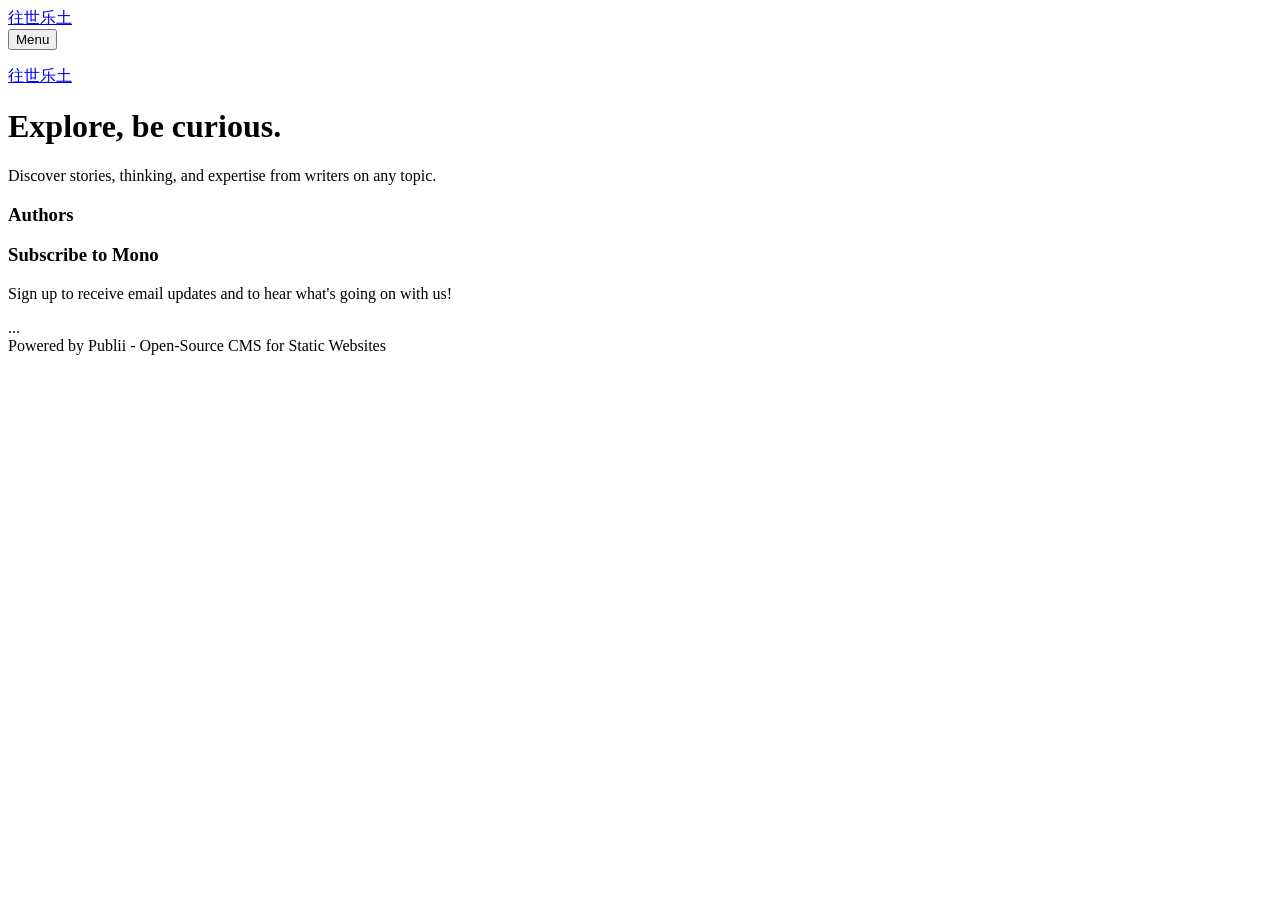
==== index.html @ 55a3fd45 "Publii: update content" ====
<!DOCTYPE html><html lang="zh-cn"><head><meta charset="utf-8"><meta http-equiv="X-UA-Compatible" content="IE=edge"><meta name="viewport" content="width=device-width,initial-scale=1"><title>往世乐土</title><meta name="generator" content="Publii Open-Source CMS for Static Site"><link rel="canonical" href="https://xrz.github.io/"><link rel="alternate" type="application/atom+xml" href="https://xrz.github.io/feed.xml"><link rel="alternate" type="application/json" href="https://xrz.github.io/feed.json"><meta property="og:title" content="往世乐土"><meta property="og:site_name" content="往世乐土"><meta property="og:description" content=""><meta property="og:url" content="https://xrz.github.io/"><meta property="og:type" content="website"><link rel="preload" href="https://xrz.github.io/assets/dynamic/fonts/publicsans/publicsans.woff2" as="font" type="font/woff2" crossorigin><link rel="stylesheet" href="https://xrz.github.io/assets/css/style.css?v=73d2a3c01dc41f5eb0931931b36c277b"><script type="application/ld+json">{"@context":"http://schema.org","@type":"Organization","name":"往世乐土","url":"https://xrz.github.io/"}</script><noscript><style>img[loading] {
                    opacity: 1;
                }</style></noscript></head><body class="home-template"><div class="container"><div class="left-bar"><div class="left-bar__inner"><header class="header"><a class="logo" href="https://xrz.github.io/">往世乐土</a><nav class="navbar"><button class="navbar__toggle" aria-label="Menu" aria-haspopup="true" aria-expanded="false"><span class="navbar__toggle__box"><span class="navbar__toggle__inner">Menu</span></span></button><ul class="navbar__menu"></ul></nav><a class="logo logo--atbottom" href="https://xrz.github.io/">往世乐土</a></header></div></div><main class="main"><div class="hero"><div class="main__inner"><h1>Explore, be curious.</h1><p>Discover stories, thinking, and expertise from writers on any topic.</p></div></div><div class="main__inner"></div></main><div class="right-bar"><div class="right-bar__inner"><div class="sidebar"><section class="box authors"><h3 class="box__title">Authors</h3><ul class="authors__cotainer"></ul></section><section class="box newsletter"><h3 class="box__title">Subscribe to Mono</h3><p class="newsletter__desc">Sign up to receive email updates and to hear what's going on with us!</p><form>...</form></section><div class="box copyright">Powered by Publii - Open-Source CMS for Static Websites</div></div></div></div></div><script defer="defer" src="https://xrz.github.io/assets/js/scripts.min.js?v=b2d91bcadbf5db401b76eb5bb3092eb7"></script><script>var images = document.querySelectorAll('img[loading]');
        for (var i = 0; i < images.length; i++) {
            if (images[i].complete) {
                images[i].classList.add('is-loaded');
            } else {
                images[i].addEventListener('load', function () {
                    this.classList.add('is-loaded');
                }, false);
            }
        }</script></body></html>
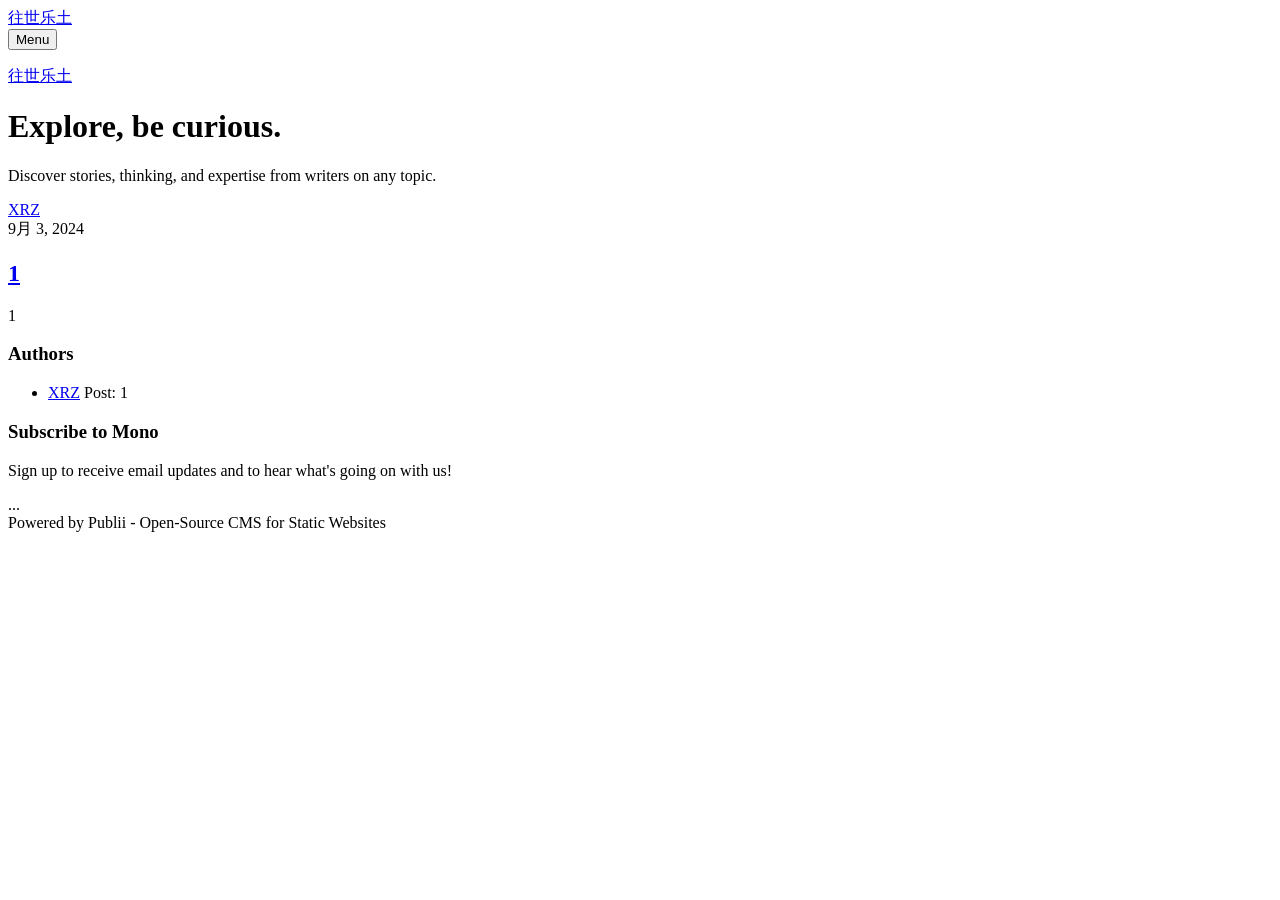
==== commit 789af9fa: "Publii: update content" ====
--- a/index.html
+++ b/index.html
@@ -1,6 +1,6 @@
 <!DOCTYPE html><html lang="zh-cn"><head><meta charset="utf-8"><meta http-equiv="X-UA-Compatible" content="IE=edge"><meta name="viewport" content="width=device-width,initial-scale=1"><title>往世乐土</title><meta name="generator" content="Publii Open-Source CMS for Static Site"><link rel="canonical" href="https://xrz.github.io/"><link rel="alternate" type="application/atom+xml" href="https://xrz.github.io/feed.xml"><link rel="alternate" type="application/json" href="https://xrz.github.io/feed.json"><meta property="og:title" content="往世乐土"><meta property="og:site_name" content="往世乐土"><meta property="og:description" content=""><meta property="og:url" content="https://xrz.github.io/"><meta property="og:type" content="website"><link rel="preload" href="https://xrz.github.io/assets/dynamic/fonts/publicsans/publicsans.woff2" as="font" type="font/woff2" crossorigin><link rel="stylesheet" href="https://xrz.github.io/assets/css/style.css?v=73d2a3c01dc41f5eb0931931b36c277b"><script type="application/ld+json">{"@context":"http://schema.org","@type":"Organization","name":"往世乐土","url":"https://xrz.github.io/"}</script><noscript><style>img[loading] {
                     opacity: 1;
-                }</style></noscript></head><body class="home-template"><div class="container"><div class="left-bar"><div class="left-bar__inner"><header class="header"><a class="logo" href="https://xrz.github.io/">往世乐土</a><nav class="navbar"><button class="navbar__toggle" aria-label="Menu" aria-haspopup="true" aria-expanded="false"><span class="navbar__toggle__box"><span class="navbar__toggle__inner">Menu</span></span></button><ul class="navbar__menu"></ul></nav><a class="logo logo--atbottom" href="https://xrz.github.io/">往世乐土</a></header></div></div><main class="main"><div class="hero"><div class="main__inner"><h1>Explore, be curious.</h1><p>Discover stories, thinking, and expertise from writers on any topic.</p></div></div><div class="main__inner"></div></main><div class="right-bar"><div class="right-bar__inner"><div class="sidebar"><section class="box authors"><h3 class="box__title">Authors</h3><ul class="authors__cotainer"></ul></section><section class="box newsletter"><h3 class="box__title">Subscribe to Mono</h3><p class="newsletter__desc">Sign up to receive email updates and to hear what's going on with us!</p><form>...</form></section><div class="box copyright">Powered by Publii - Open-Source CMS for Static Websites</div></div></div></div></div><script defer="defer" src="https://xrz.github.io/assets/js/scripts.min.js?v=b2d91bcadbf5db401b76eb5bb3092eb7"></script><script>var images = document.querySelectorAll('img[loading]');
+                }</style></noscript></head><body class="home-template"><div class="container"><div class="left-bar"><div class="left-bar__inner"><header class="header"><a class="logo" href="https://xrz.github.io/">往世乐土</a><nav class="navbar"><button class="navbar__toggle" aria-label="Menu" aria-haspopup="true" aria-expanded="false"><span class="navbar__toggle__box"><span class="navbar__toggle__inner">Menu</span></span></button><ul class="navbar__menu"></ul></nav><a class="logo logo--atbottom" href="https://xrz.github.io/">往世乐土</a></header></div></div><main class="main"><div class="hero"><div class="main__inner"><h1>Explore, be curious.</h1><p>Discover stories, thinking, and expertise from writers on any topic.</p></div></div><div class="main__inner"><article class="c-card"><div class="c-card__meta"><div class="c-card__author"><a href="https://xrz.github.io/authors/xrz/">XRZ</a></div><time datetime="2024-09-03T23:30">9月 3, 2024</time></div><header class="c-card__header"><h2 class="c-card__title"><a href="https://xrz.github.io/1.html">1</a></h2><p>1</p></header></article></div></main><div class="right-bar"><div class="right-bar__inner"><div class="sidebar"><section class="box authors"><h3 class="box__title">Authors</h3><ul class="authors__cotainer"><li class="authors__item"><div><a href="https://xrz.github.io/authors/xrz/" class="authors__title">XRZ</a> <span class="authors__meta">Post: 1</span></div></li></ul></section><section class="box newsletter"><h3 class="box__title">Subscribe to Mono</h3><p class="newsletter__desc">Sign up to receive email updates and to hear what's going on with us!</p><form>...</form></section><div class="box copyright">Powered by Publii - Open-Source CMS for Static Websites</div></div></div></div></div><script defer="defer" src="https://xrz.github.io/assets/js/scripts.min.js?v=b2d91bcadbf5db401b76eb5bb3092eb7"></script><script>var images = document.querySelectorAll('img[loading]');
         for (var i = 0; i < images.length; i++) {
             if (images[i].complete) {
                 images[i].classList.add('is-loaded');
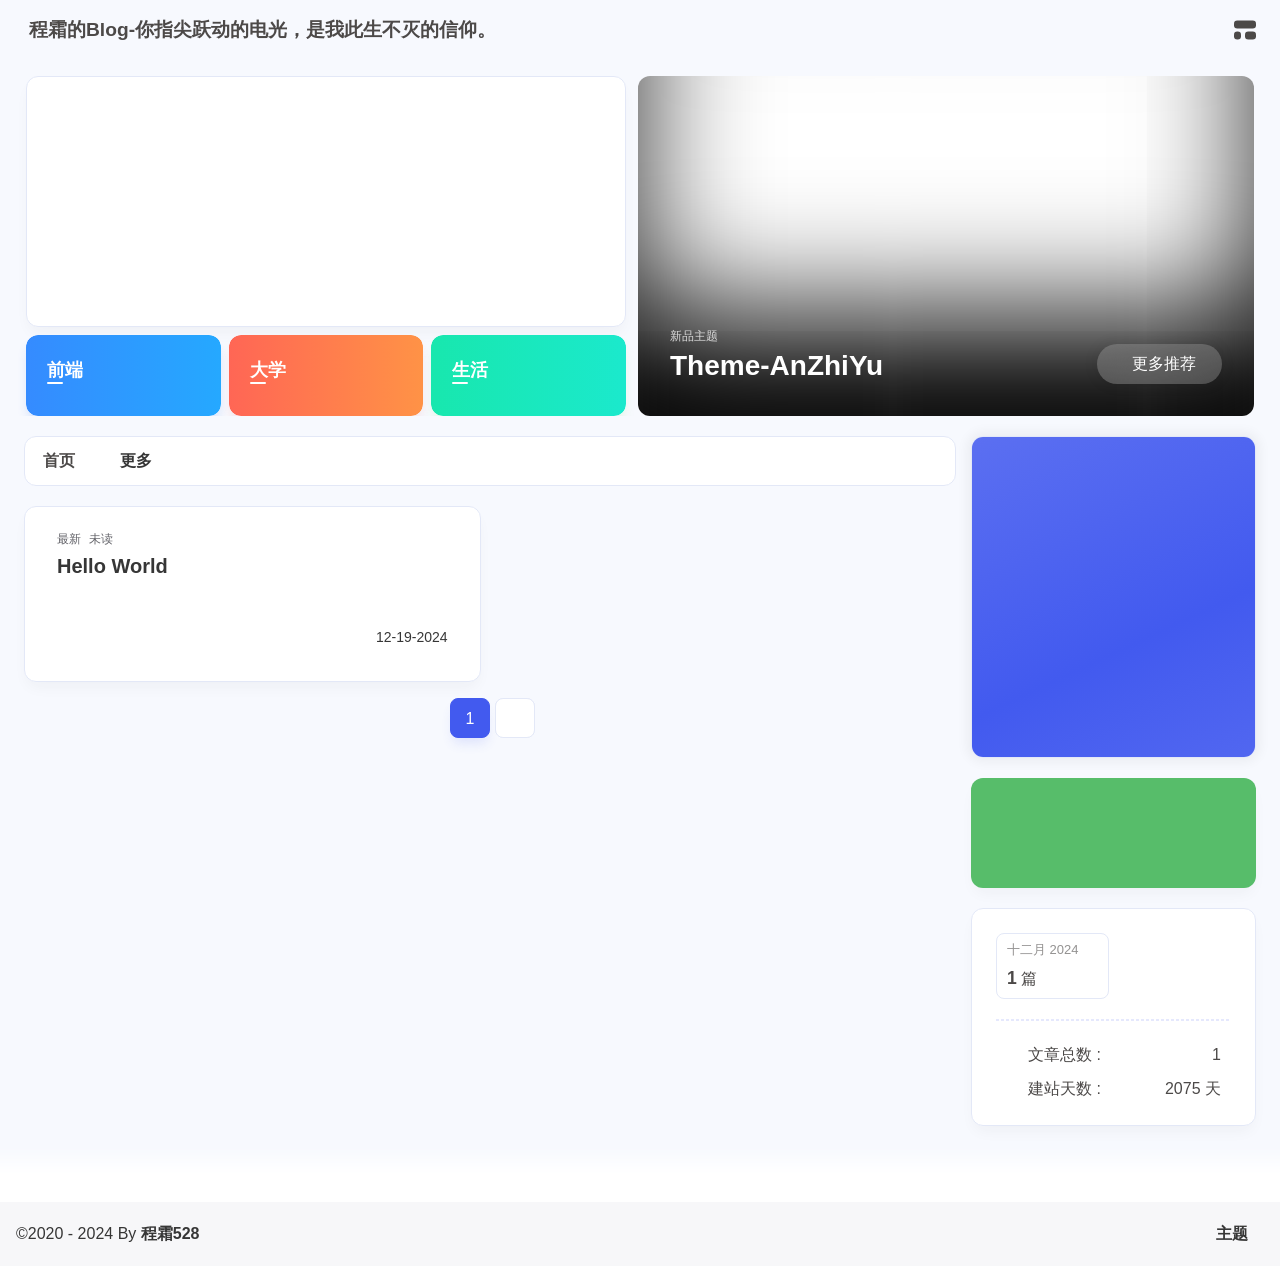
==== commit 85477a1d: "Site updated: 2024-12-19 19:29:11" ====
--- a/index.html
+++ b/index.html
@@ -1,12 +1,360 @@
-<!DOCTYPE html><html lang="zh-cn"><head><meta charset="utf-8"><meta http-equiv="X-UA-Compatible" content="IE=edge"><meta name="viewport" content="width=device-width,initial-scale=1"><title>往世乐土</title><meta name="generator" content="Publii Open-Source CMS for Static Site"><link rel="canonical" href="https://xrz.github.io/"><link rel="alternate" type="application/atom+xml" href="https://xrz.github.io/feed.xml"><link rel="alternate" type="application/json" href="https://xrz.github.io/feed.json"><meta property="og:title" content="往世乐土"><meta property="og:site_name" content="往世乐土"><meta property="og:description" content=""><meta property="og:url" content="https://xrz.github.io/"><meta property="og:type" content="website"><link rel="preload" href="https://xrz.github.io/assets/dynamic/fonts/publicsans/publicsans.woff2" as="font" type="font/woff2" crossorigin><link rel="stylesheet" href="https://xrz.github.io/assets/css/style.css?v=73d2a3c01dc41f5eb0931931b36c277b"><script type="application/ld+json">{"@context":"http://schema.org","@type":"Organization","name":"往世乐土","url":"https://xrz.github.io/"}</script><noscript><style>img[loading] {
-                    opacity: 1;
-                }</style></noscript></head><body class="home-template"><div class="container"><div class="left-bar"><div class="left-bar__inner"><header class="header"><a class="logo" href="https://xrz.github.io/">往世乐土</a><nav class="navbar"><button class="navbar__toggle" aria-label="Menu" aria-haspopup="true" aria-expanded="false"><span class="navbar__toggle__box"><span class="navbar__toggle__inner">Menu</span></span></button><ul class="navbar__menu"></ul></nav><a class="logo logo--atbottom" href="https://xrz.github.io/">往世乐土</a></header></div></div><main class="main"><div class="hero"><div class="main__inner"><h1>Explore, be curious.</h1><p>Discover stories, thinking, and expertise from writers on any topic.</p></div></div><div class="main__inner"><article class="c-card"><div class="c-card__meta"><div class="c-card__author"><a href="https://xrz.github.io/authors/xrz/">XRZ</a></div><time datetime="2024-09-03T23:30">9月 3, 2024</time></div><header class="c-card__header"><h2 class="c-card__title"><a href="https://xrz.github.io/1.html">1</a></h2><p>1</p></header></article></div></main><div class="right-bar"><div class="right-bar__inner"><div class="sidebar"><section class="box authors"><h3 class="box__title">Authors</h3><ul class="authors__cotainer"><li class="authors__item"><div><a href="https://xrz.github.io/authors/xrz/" class="authors__title">XRZ</a> <span class="authors__meta">Post: 1</span></div></li></ul></section><section class="box newsletter"><h3 class="box__title">Subscribe to Mono</h3><p class="newsletter__desc">Sign up to receive email updates and to hear what's going on with us!</p><form>...</form></section><div class="box copyright">Powered by Publii - Open-Source CMS for Static Websites</div></div></div></div></div><script defer="defer" src="https://xrz.github.io/assets/js/scripts.min.js?v=b2d91bcadbf5db401b76eb5bb3092eb7"></script><script>var images = document.querySelectorAll('img[loading]');
-        for (var i = 0; i < images.length; i++) {
-            if (images[i].complete) {
-                images[i].classList.add('is-loaded');
-            } else {
-                images[i].addEventListener('load', function () {
-                    this.classList.add('is-loaded');
-                }, false);
+<!DOCTYPE html><html lang="zh-CN" data-theme="light"><head><meta charset="UTF-8"><meta http-equiv="X-UA-Compatible" content="IE=edge"><meta name="viewport" content="width=device-width, initial-scale=1.0, user-scalable=no"><title>程霜的Blog-你指尖跃动的电光，是我此生不灭的信仰。 - 程霜的Blog</title><meta name="keywords" content="程霜的Blog"><meta name="author" content="程霜528"><meta name="copyright" content="程霜528"><meta name="format-detection" content="telephone=no"><meta name="theme-color" content="#f7f9fe"><meta name="mobile-web-app-capable" content="yes"><meta name="apple-touch-fullscreen" content="yes"><meta name="apple-mobile-web-app-title" content="程霜的Blog-你指尖跃动的电光，是我此生不灭的信仰。"><meta name="application-name" content="程霜的Blog-你指尖跃动的电光，是我此生不灭的信仰。"><meta name="apple-mobile-web-app-capable" content="yes"><meta name="apple-mobile-web-app-status-bar-style" content="#f7f9fe"><meta property="og:type" content="website"><meta property="og:title" content="程霜的Blog-你指尖跃动的电光，是我此生不灭的信仰。"><meta property="og:url" content="https://xrz.github.io/index.html"><meta property="og:site_name" content="程霜的Blog-你指尖跃动的电光，是我此生不灭的信仰。"><meta property="og:description" content="程霜的Blog"><meta property="og:locale" content="zh-CN"><meta property="og:image" content="https://bu.dusays.com/2023/04/27/64496e511b09c.jpg"><meta property="article:author" content="程霜528"><meta property="article:tag" content="程霜的Blog"><meta name="twitter:card" content="summary"><meta name="twitter:image" content="https://bu.dusays.com/2023/04/27/64496e511b09c.jpg"><meta name="description" content="程霜的Blog"><link rel="shortcut icon" href="/favicon.ico"><link rel="canonical" href="https://xrz.github.io/"><link rel="preconnect" href="//cdn.cbd.int"/><meta name="google-site-verification" content="xxx"/><meta name="baidu-site-verification" content="code-xxx"/><meta name="msvalidate.01" content="xxx"/><link rel="stylesheet" href="/css/index.css"><link rel="stylesheet" href="https://cdn.cbd.int/node-snackbar@0.1.16/dist/snackbar.min.css" media="print" onload="this.media='all'"><link rel="stylesheet" href="https://cdn.cbd.int/@fancyapps/ui@5.0.28/dist/fancybox/fancybox.css" media="print" onload="this.media='all'"><script>const GLOBAL_CONFIG = {
+  linkPageTop: undefined,
+  peoplecanvas: {"enable":true,"img":"https://upload-bbs.miyoushe.com/upload/2024/07/27/125766904/ba62475f396df9de3316a08ed9e65d86_5680958632268053399..png"},
+  postHeadAiDescription: {"enable":true,"gptName":"AnZhiYu","mode":"local","switchBtn":false,"btnLink":"https://afdian.net/item/886a79d4db6711eda42a52540025c377","randomNum":3,"basicWordCount":1000,"key":"xxxx","Referer":"https://xx.xx/"},
+  diytitle: {"enable":true,"leaveTitle":"w(ﾟДﾟ)w 不要走！再看看嘛！","backTitle":"♪(^∇^*)欢迎肥来！"},
+  LA51: undefined,
+  greetingBox: undefined,
+  twikooEnvId: '',
+  commentBarrageConfig:undefined,
+  music_page_default: "nav_music",
+  root: '/',
+  preloader: {"source":3},
+  friends_vue_info: undefined,
+  navMusic: true,
+  mainTone: undefined,
+  authorStatus: undefined,
+  algolia: undefined,
+  localSearch: undefined,
+  translate: {"defaultEncoding":2,"translateDelay":0,"msgToTraditionalChinese":"繁","msgToSimplifiedChinese":"简","rightMenuMsgToTraditionalChinese":"转为繁体","rightMenuMsgToSimplifiedChinese":"转为简体"},
+  noticeOutdate: undefined,
+  highlight: {"plugin":"highlight.js","highlightCopy":true,"highlightLang":true,"highlightHeightLimit":330},
+  copy: {
+    success: '复制成功',
+    error: '复制错误',
+    noSupport: '浏览器不支持'
+  },
+  relativeDate: {
+    homepage: false,
+    simplehomepage: true,
+    post: false
+  },
+  runtime: '天',
+  date_suffix: {
+    just: '刚刚',
+    min: '分钟前',
+    hour: '小时前',
+    day: '天前',
+    month: '个月前'
+  },
+  copyright: {"copy":true,"copyrightEbable":false,"limitCount":50,"languages":{"author":"作者: 程霜528","link":"链接: ","source":"来源: 程霜的Blog-你指尖跃动的电光，是我此生不灭的信仰。","info":"著作权归作者所有。商业转载请联系作者获得授权，非商业转载请注明出处。","copySuccess":"复制成功，复制和转载请标注本文地址"}},
+  lightbox: 'fancybox',
+  Snackbar: {"chs_to_cht":"你已切换为繁体","cht_to_chs":"你已切换为简体","day_to_night":"你已切换为深色模式","night_to_day":"你已切换为浅色模式","bgLight":"#425AEF","bgDark":"#1f1f1f","position":"top-center"},
+  source: {
+    justifiedGallery: {
+      js: 'https://cdn.cbd.int/flickr-justified-gallery@2.1.2/dist/fjGallery.min.js',
+      css: 'https://cdn.cbd.int/flickr-justified-gallery@2.1.2/dist/fjGallery.css'
+    }
+  },
+  isPhotoFigcaption: false,
+  islazyload: true,
+  isAnchor: false,
+  shortcutKey: undefined,
+  autoDarkmode: true
+}</script><script id="config-diff">var GLOBAL_CONFIG_SITE = {
+  configTitle: '程霜的Blog-你指尖跃动的电光，是我此生不灭的信仰。',
+  title: '程霜的Blog-你指尖跃动的电光，是我此生不灭的信仰。',
+  postAI: '',
+  pageFillDescription: '程霜的',
+  isPost: false,
+  isHome: true,
+  isHighlightShrink: false,
+  isToc: false,
+  postUpdate: '2024-12-19 19:27:24',
+  postMainColor: '',
+}</script><noscript><style type="text/css">
+  #nav {
+    opacity: 1
+  }
+  .justified-gallery img {
+    opacity: 1
+  }
+
+  #recent-posts time,
+  #post-meta time {
+    display: inline !important
+  }
+</style></noscript><script>(win=>{
+      win.saveToLocal = {
+        set: (key, value, ttl) => {
+          if (ttl === 0) return
+          const now = Date.now()
+          const expiry = now + ttl * 86400000
+          const item = {
+            value,
+            expiry
+          }
+          localStorage.setItem(key, JSON.stringify(item))
+        },
+      
+        get: key => {
+          const itemStr = localStorage.getItem(key)
+      
+          if (!itemStr) {
+            return undefined
+          }
+          const item = JSON.parse(itemStr)
+          const now = Date.now()
+      
+          if (now > item.expiry) {
+            localStorage.removeItem(key)
+            return undefined
+          }
+          return item.value
+        }
+      }
+    
+      win.getScript = (url, attr = {}) => new Promise((resolve, reject) => {
+        const script = document.createElement('script')
+        script.src = url
+        script.async = true
+        script.onerror = reject
+        script.onload = script.onreadystatechange = function() {
+          const loadState = this.readyState
+          if (loadState && loadState !== 'loaded' && loadState !== 'complete') return
+          script.onload = script.onreadystatechange = null
+          resolve()
+        }
+
+        Object.keys(attr).forEach(key => {
+          script.setAttribute(key, attr[key])
+        })
+
+        document.head.appendChild(script)
+      })
+    
+      win.getCSS = (url, id = false) => new Promise((resolve, reject) => {
+        const link = document.createElement('link')
+        link.rel = 'stylesheet'
+        link.href = url
+        if (id) link.id = id
+        link.onerror = reject
+        link.onload = link.onreadystatechange = function() {
+          const loadState = this.readyState
+          if (loadState && loadState !== 'loaded' && loadState !== 'complete') return
+          link.onload = link.onreadystatechange = null
+          resolve()
+        }
+        document.head.appendChild(link)
+      })
+    
+      win.activateDarkMode = () => {
+        document.documentElement.setAttribute('data-theme', 'dark')
+        if (document.querySelector('meta[name="theme-color"]') !== null) {
+          document.querySelector('meta[name="theme-color"]').setAttribute('content', '#18171d')
+        }
+      }
+      win.activateLightMode = () => {
+        document.documentElement.setAttribute('data-theme', 'light')
+        if (document.querySelector('meta[name="theme-color"]') !== null) {
+          document.querySelector('meta[name="theme-color"]').setAttribute('content', '#f7f9fe')
+        }
+      }
+      const t = saveToLocal.get('theme')
+    
+          const isDarkMode = window.matchMedia('(prefers-color-scheme: dark)').matches
+          const isLightMode = window.matchMedia('(prefers-color-scheme: light)').matches
+          const isNotSpecified = window.matchMedia('(prefers-color-scheme: no-preference)').matches
+          const hasNoSupport = !isDarkMode && !isLightMode && !isNotSpecified
+
+          if (t === undefined) {
+            if (isLightMode) activateLightMode()
+            else if (isDarkMode) activateDarkMode()
+            else if (isNotSpecified || hasNoSupport) {
+              const now = new Date()
+              const hour = now.getHours()
+              const isNight = hour <= 6 || hour >= 18
+              isNight ? activateDarkMode() : activateLightMode()
             }
-        }</script></body></html>+            window.matchMedia('(prefers-color-scheme: dark)').addListener(e => {
+              if (saveToLocal.get('theme') === undefined) {
+                e.matches ? activateDarkMode() : activateLightMode()
+              }
+            })
+          } else if (t === 'light') activateLightMode()
+          else activateDarkMode()
+        
+      const asideStatus = saveToLocal.get('aside-status')
+      if (asideStatus !== undefined) {
+        if (asideStatus === 'hide') {
+          document.documentElement.classList.add('hide-aside')
+        } else {
+          document.documentElement.classList.remove('hide-aside')
+        }
+      }
+    
+      const detectApple = () => {
+        if(/iPad|iPhone|iPod|Macintosh/.test(navigator.userAgent)){
+          document.documentElement.classList.add('apple')
+        }
+      }
+      detectApple()
+    })(window)</script><meta name="generator" content="Hexo 7.3.0"></head><body data-type="anzhiyu"><div id="web_bg"></div><div id="an_music_bg"></div><div id="loading-box" onclick="document.getElementById(&quot;loading-box&quot;).classList.add(&quot;loaded&quot;)"><div class="loading-bg"><img class="loading-img nolazyload" alt="加载头像" src="https://npm.elemecdn.com/anzhiyu-blog-static@1.0.4/img/avatar.jpg"/><div class="loading-image-dot"></div></div></div><script>const preloader = {
+  endLoading: () => {
+    document.getElementById('loading-box').classList.add("loaded");
+  },
+  initLoading: () => {
+    document.getElementById('loading-box').classList.remove("loaded")
+  }
+}
+window.addEventListener('load',()=> { preloader.endLoading() })
+setTimeout(function(){preloader.endLoading();},10000)
+
+if (true) {
+  document.addEventListener('pjax:send', () => { preloader.initLoading() })
+  document.addEventListener('pjax:complete', () => { preloader.endLoading() })
+}</script><link rel="stylesheet" href="https://cdn.cbd.int/anzhiyu-theme-static@1.1.10/progress_bar/progress_bar.css"/><script async="async" src="https://cdn.cbd.int/pace-js@1.2.4/pace.min.js" data-pace-options="{ &quot;restartOnRequestAfter&quot;:false,&quot;eventLag&quot;:false}"></script><div class="page" id="body-wrap"><header class="not-top-img" id="page-header"><nav id="nav"><div id="nav-group"><span id="blog_name"><a id="site-name" href="/" accesskey="h"><div class="title">程霜的Blog-你指尖跃动的电光，是我此生不灭的信仰。</div><i class="anzhiyufont anzhiyu-icon-house-chimney"></i></a></span><div class="mask-name-container"><div id="name-container"><a id="page-name" href="javascript:anzhiyu.scrollToDest(0, 500)">PAGE_NAME</a></div></div><div id="menus"></div><div id="nav-right"><div class="nav-button" id="randomPost_button"><a class="site-page" onclick="toRandomPost()" title="随机前往一个文章" href="javascript:void(0);"><i class="anzhiyufont anzhiyu-icon-dice"></i></a></div><input id="center-console" type="checkbox"/><label class="widget" for="center-console" title="中控台" onclick="anzhiyu.switchConsole();"><i class="left"></i><i class="widget center"></i><i class="widget right"></i></label><div id="console"><div class="console-card-group-reward"><ul class="reward-all console-card"><li class="reward-item"><a href="https://npm.elemecdn.com/anzhiyu-blog@1.1.6/img/post/common/qrcode-weichat.png" target="_blank"><img class="post-qr-code-img" alt="微信" src= "[data-uri]" onerror="this.onerror=null,this.src=&quot;/img/404.jpg&quot;" data-lazy-src="https://npm.elemecdn.com/anzhiyu-blog@1.1.6/img/post/common/qrcode-weichat.png"/></a><div class="post-qr-code-desc">微信</div></li><li class="reward-item"><a href="https://npm.elemecdn.com/anzhiyu-blog@1.1.6/img/post/common/qrcode-alipay.png" target="_blank"><img class="post-qr-code-img" alt="支付宝" src= "[data-uri]" onerror="this.onerror=null,this.src=&quot;/img/404.jpg&quot;" data-lazy-src="https://npm.elemecdn.com/anzhiyu-blog@1.1.6/img/post/common/qrcode-alipay.png"/></a><div class="post-qr-code-desc">支付宝</div></li></ul></div><div class="console-card-group"><div class="console-card-group-left"><div class="console-card" id="card-newest-comments"><div class="card-content"><div class="author-content-item-tips">互动</div><span class="author-content-item-title"> 最新评论</span></div><div class="aside-list"><span>正在加载中...</span></div></div></div><div class="console-card-group-right"><div class="console-card tags"><div class="card-content"><div class="author-content-item-tips">兴趣点</div><span class="author-content-item-title">寻找你感兴趣的领域</span></div></div><div class="console-card history"><div class="item-headline"><i class="anzhiyufont anzhiyu-icon-box-archiv"></i><span>文章</span></div><div class="card-archives"><div class="item-headline"><i class="anzhiyufont anzhiyu-icon-archive"></i><span>归档</span></div><ul class="card-archive-list"><li class="card-archive-list-item"><a class="card-archive-list-link" href="/archives/2024/12/"><span class="card-archive-list-date">十二月 2024</span><div class="card-archive-list-count-group"><span class="card-archive-list-count">1</span><span>篇</span></div></a></li></ul></div><hr/></div></div></div><div class="button-group"><div class="console-btn-item"><a class="darkmode_switchbutton" title="显示模式切换" href="javascript:void(0);"><i class="anzhiyufont anzhiyu-icon-moon"></i></a></div><div class="console-btn-item" id="consoleHideAside" onclick="anzhiyu.hideAsideBtn()" title="边栏显示控制"><a class="asideSwitch"><i class="anzhiyufont anzhiyu-icon-arrows-left-right"></i></a></div><div class="console-btn-item" id="consoleMusic" onclick="anzhiyu.musicToggle()" title="音乐开关"><a class="music-switch"><i class="anzhiyufont anzhiyu-icon-music"></i></a></div></div><div class="console-mask" onclick="anzhiyu.hideConsole()" href="javascript:void(0);"></div></div><div class="nav-button" id="nav-totop"><a class="totopbtn" href="javascript:void(0);"><i class="anzhiyufont anzhiyu-icon-arrow-up"></i><span id="percent" onclick="anzhiyu.scrollToDest(0,500)">0</span></a></div><div id="toggle-menu"><a class="site-page" href="javascript:void(0);" title="切换"><i class="anzhiyufont anzhiyu-icon-bars"></i></a></div></div></div></nav></header><main id="blog-container"><div id="home_top"><div class="swiper_container_card" style="height: auto;width: 100%"><div id="bannerGroup"><div id="random-banner"><canvas id="peoplecanvas"></canvas><a id="random-hover" href="javascript:toRandomPost()"><i class="anzhiyufont anzhiyu-icon-paper-plane"></i><div class="bannerText">随便逛逛<i class="anzhiyufont anzhiyu-icon-arrow-right"></i></div></a></div><div class="categoryGroup"><div class="categoryItem" style="box-shadow:var(--anzhiyu-shadow-blue)"><a class="categoryButton blue" href="/categories/%E5%89%8D%E7%AB%AF%E5%BC%80%E5%8F%91/"><span class="categoryButtonText">前端</span><i class="anzhiyufont anzhiyu-icon-dove"></i></a></div><div class="categoryItem" style="box-shadow:var(--anzhiyu-shadow-red)"><a class="categoryButton red" href="/categories/%E5%A4%A7%E5%AD%A6%E7%94%9F%E6%B6%AF/"><span class="categoryButtonText">大学</span><i class="anzhiyufont anzhiyu-icon-fire"></i></a></div><div class="categoryItem" style="box-shadow:var(--anzhiyu-shadow-green)"><a class="categoryButton green" href="/categories/%E7%94%9F%E6%B4%BB%E6%97%A5%E5%B8%B8/"><span class="categoryButtonText">生活</span><i class="anzhiyufont anzhiyu-icon-book"></i></a></div></div></div><div class="topGroup"><div class="recent-post-item" onclick="pjax.loadUrl(&quot;/posts/undefined.html&quot;)"><div class="post_cover left_radius"><a href="posts/undefined.html" title="Hello World"><span class="recent-post-top-text">荐</span><img class="post_bg" onerror="this.onerror=null;this.src='/img/404.jpg'" alt="cover"></a></div><div class="recent-post-info"><a class="article-title" href="posts/undefined.html" title="Hello World">Hello World</a></div></div><a class="todayCard" id="todayCard" target="_blank" rel="noopener" href="https://docs.anheyu.com/" style="z-index: 1;"><div class="todayCard-info"><div class="todayCard-tips">新品主题</div><div class="todayCard-title">Theme-AnZhiYu</div></div><img class="todayCard-cover" src= "[data-uri]" onerror="this.onerror=null,this.src=&quot;/img/404.jpg&quot;" data-lazy-src="https://bu.dusays.com/2023/05/13/645fa3cf90d70.webp" onerror="this.onerror=null;this.src='/img/404.jpg'" alt="封面"><div class="banner-button-group"><div class="banner-button" onclick="event.stopPropagation();event.preventDefault();anzhiyu.hideTodayCard();"><i class="anzhiyufont anzhiyu-icon-arrow-circle-right"></i><span class="banner-button-text">更多推荐</span></div></div></a></div><link rel="stylesheet"></div></div><div class="layout" id="content-inner"><div class="recent-posts" id="recent-posts"><div id="categoryBar"><div class="category-bar" id="category-bar"><div id="catalog-bar"><div id="catalog-list"><div class="catalog-list-item" id="首页"><a href="/">首页</a></div></div><div class="category-bar-next" id="category-bar-next" onclick="anzhiyu.scrollCategoryBarToRight()"><i class="anzhiyufont anzhiyu-icon-angle-double-right"></i></div><a class="catalog-more" href="/categories/">更多</a></div></div></div><div class="recent-post-item lastestpost-item" onclick="pjax.loadUrl('/posts/undefined.html')"><div class="recent-post-info no-cover"><div class="recent-post-info-top"><div class="recent-post-info-top-tips"><span class="newPost">最新</span><a class="unvisited-post" href="/posts/undefined.html" title="Hello World">未读</a></div><a class="article-title" href="/posts/undefined.html" title="Hello World">Hello World</a></div><div class="article-meta-wrap"><span class="post-meta-date"><i class="anzhiyufont anzhiyu-icon-calendar-days" style="font-size: 15px; display:none"></i><span class="article-meta-label">发表于</span><time datetime="2024-12-19T10:42:37.922Z" title="发表于 2024-12-19 18:42:37" time="2024-12-19 18:42:37">2024-12-19</time><time class="time_hidden" datetime="2024-12-19T10:12:48.661Z" title="更新于 2024-12-19 18:12:48" time="2024-12-19 18:12:48">2024-12-19</time></span></div><div class="content">Welcome to Hexo! This is your very first post. Check documentation for more info. If you get any problems when using Hexo, you can find the answer in troubleshooting or you can ask me on GitHub.
+Quick StartCreate a new post1$ hexo new &quot;My New Post&quot;
+
+More info: Writing
+Run server1$ hexo server
+
+More info: Server
+Generate static files1$ hexo generate
+
+More info: Generating
+Deploy to remote sites1$ hexo deploy
+
+More info: Deployment
+</div></div></div><nav id="pagination"><div class="pagination"><span class="page-number current">1</span><div class="toPageGroup"><input id="toPageText" oninput="value=value.replace(/[^0-9]/g,'')" maxlength="3" onkeyup="this.value=this.value.replace(/[^u4e00-u9fa5w]/g,'')" aria-label="toPage"><a id="toPageButton" onclick="anzhiyu.toPage()"><i class="anzhiyufont anzhiyu-icon-angles-right" style="font-weight: inherit; font-size: 1rem;"></i></a></div></div></nav></div><div class="aside-content" id="aside-content"><div class="card-widget card-info"><div class="card-content"><div class="author-info-avatar"><img class="avatar-img" src= "[data-uri]" onerror="this.onerror=null,this.src=&quot;/img/404.jpg&quot;" data-lazy-src="https://bu.dusays.com/2023/04/27/64496e511b09c.jpg" onerror="this.onerror=null;this.src='/img/friend_404.gif'" alt="avatar"/></div><div class="author-info__description">程霜的Blog</div></div></div><div class="card-widget anzhiyu-right-widget" id="card-wechat" onclick="null"><div id="flip-wrapper"><div id="flip-content"><div class="face" style="background: url(https://bu.dusays.com/2023/01/13/63c02edf44033.png) center center / 100% no-repeat"></div><div class="back face" style="background: url(https://bu.dusays.com/2023/05/13/645fa415e8694.png) center center / 100% no-repeat"></div></div></div></div><div class="sticky_layout"><div class="card-widget"><div class="card-archives"><div class="item-headline"><i class="anzhiyufont anzhiyu-icon-archive"></i><span>归档</span></div><ul class="card-archive-list"><li class="card-archive-list-item"><a class="card-archive-list-link" href="/archives/2024/12/"><span class="card-archive-list-date">十二月 2024</span><div class="card-archive-list-count-group"><span class="card-archive-list-count">1</span><span>篇</span></div></a></li></ul></div><hr/><div class="card-webinfo"><div class="item-headline"><i class="anzhiyufont anzhiyu-icon-chart-line"></i><span>网站资讯</span></div><div class="webinfo"><div class="webinfo-item"><div class="webinfo-item-title"><i class="anzhiyufont anzhiyu-icon-file-lines"></i><div class="item-name">文章总数 :</div></div><div class="item-count">1</div></div><div class="webinfo-item"><div class="webinfo-item-title"><i class="anzhiyufont anzhiyu-icon-stopwatch"></i><div class="item-name">建站天数 :</div></div><div class="item-count" id="runtimeshow" data-publishDate="2021-03-31T16:00:00.000Z"><i class="anzhiyufont anzhiyu-icon-spinner anzhiyu-spin"></i></div></div></div></div></div></div></div></div></main><footer id="footer"><div id="footer-wrap"></div><div id="footer-bar"><div class="footer-bar-links"><div class="footer-bar-left"><div id="footer-bar-tips"><div class="copyright">&copy;2020 - 2024 By <a class="footer-bar-link" href="/" title="程霜528" target="_blank">程霜528</a></div></div><div id="footer-type-tips"></div></div><div class="footer-bar-right"><a class="footer-bar-link" target="_blank" rel="noopener" href="https://github.com/anzhiyu-c/hexo-theme-anzhiyu" title="主题">主题</a></div></div></div></footer></div><div id="sidebar"><div id="menu-mask"></div><div id="sidebar-menus"><div class="sidebar-site-data site-data is-center"><a href="/archives/" title="archive"><div class="headline">文章</div><div class="length-num">1</div></a><a href="/tags/" title="tag"><div class="headline">标签</div><div class="length-num">0</div></a><a href="/categories/" title="category"><div class="headline">分类</div><div class="length-num">0</div></a></div><span class="sidebar-menu-item-title">功能</span><div class="sidebar-menu-item"><a class="darkmode_switchbutton menu-child" href="javascript:void(0);" title="显示模式"><i class="anzhiyufont anzhiyu-icon-circle-half-stroke"></i><span>显示模式</span></a></div><div class="back-menu-list-groups"><div class="back-menu-list-group"><div class="back-menu-list-title">网页</div><div class="back-menu-list"><a class="back-menu-item" target="_blank" rel="noopener" href="https://blog.anheyu.com/" title="博客"><img class="back-menu-item-icon" src= "[data-uri]" onerror="this.onerror=null,this.src=&quot;/img/404.jpg&quot;" data-lazy-src="/img/favicon.ico" alt="博客"/><span class="back-menu-item-text">博客</span></a></div></div><div class="back-menu-list-group"><div class="back-menu-list-title">项目</div><div class="back-menu-list"><a class="back-menu-item" target="_blank" rel="noopener" href="https://image.anheyu.com/" title="安知鱼图床"><img class="back-menu-item-icon" src= "[data-uri]" onerror="this.onerror=null,this.src=&quot;/img/404.jpg&quot;" data-lazy-src="https://image.anheyu.com/favicon.ico" alt="安知鱼图床"/><span class="back-menu-item-text">安知鱼图床</span></a></div></div></div><span class="sidebar-menu-item-title">标签</span></div></div><div id="rightside"><div id="rightside-config-hide"><button id="translateLink" type="button" title="简繁转换">繁</button><button id="darkmode" type="button" title="浅色和深色模式转换"><i class="anzhiyufont anzhiyu-icon-circle-half-stroke"></i></button><button id="hide-aside-btn" type="button" title="单栏和双栏切换"><i class="anzhiyufont anzhiyu-icon-arrows-left-right"></i></button></div><div id="rightside-config-show"><button id="rightside-config" type="button" title="设置"><i class="anzhiyufont anzhiyu-icon-gear"></i></button><button id="go-up" type="button" title="回到顶部"><i class="anzhiyufont anzhiyu-icon-arrow-up"></i></button></div></div><div id="nav-music"><a id="nav-music-hoverTips" onclick="anzhiyu.musicToggle()" accesskey="m">播放音乐</a><div id="console-music-bg"></div><meting-js id="8152976493" server="netease" type="playlist" mutex="true" preload="none" theme="var(--anzhiyu-main)" data-lrctype="0" order="random" volume="0.7"></meting-js></div><div id="rightMenu"><div class="rightMenu-group rightMenu-small"><div class="rightMenu-item" id="menu-backward"><i class="anzhiyufont anzhiyu-icon-arrow-left"></i></div><div class="rightMenu-item" id="menu-forward"><i class="anzhiyufont anzhiyu-icon-arrow-right"></i></div><div class="rightMenu-item" id="menu-refresh"><i class="anzhiyufont anzhiyu-icon-arrow-rotate-right" style="font-size: 1rem;"></i></div><div class="rightMenu-item" id="menu-top"><i class="anzhiyufont anzhiyu-icon-arrow-up"></i></div></div><div class="rightMenu-group rightMenu-line rightMenuPlugin"><div class="rightMenu-item" id="menu-copytext"><i class="anzhiyufont anzhiyu-icon-copy"></i><span>复制选中文本</span></div><div class="rightMenu-item" id="menu-pastetext"><i class="anzhiyufont anzhiyu-icon-paste"></i><span>粘贴文本</span></div><a class="rightMenu-item" id="menu-commenttext"><i class="anzhiyufont anzhiyu-icon-comment-medical"></i><span>引用到评论</span></a><div class="rightMenu-item" id="menu-newwindow"><i class="anzhiyufont anzhiyu-icon-window-restore"></i><span>新窗口打开</span></div><div class="rightMenu-item" id="menu-copylink"><i class="anzhiyufont anzhiyu-icon-link"></i><span>复制链接地址</span></div><div class="rightMenu-item" id="menu-copyimg"><i class="anzhiyufont anzhiyu-icon-images"></i><span>复制此图片</span></div><div class="rightMenu-item" id="menu-downloadimg"><i class="anzhiyufont anzhiyu-icon-download"></i><span>下载此图片</span></div><div class="rightMenu-item" id="menu-newwindowimg"><i class="anzhiyufont anzhiyu-icon-window-restore"></i><span>新窗口打开图片</span></div><div class="rightMenu-item" id="menu-search"><i class="anzhiyufont anzhiyu-icon-magnifying-glass"></i><span>站内搜索</span></div><div class="rightMenu-item" id="menu-searchBaidu"><i class="anzhiyufont anzhiyu-icon-magnifying-glass"></i><span>百度搜索</span></div><div class="rightMenu-item" id="menu-music-toggle"><i class="anzhiyufont anzhiyu-icon-play"></i><span>播放音乐</span></div><div class="rightMenu-item" id="menu-music-back"><i class="anzhiyufont anzhiyu-icon-backward"></i><span>切换到上一首</span></div><div class="rightMenu-item" id="menu-music-forward"><i class="anzhiyufont anzhiyu-icon-forward"></i><span>切换到下一首</span></div><div class="rightMenu-item" id="menu-music-playlist" onclick="window.open(&quot;https://y.qq.com/n/ryqq/playlist/8802438608&quot;, &quot;_blank&quot;);" style="display: none;"><i class="anzhiyufont anzhiyu-icon-radio"></i><span>查看所有歌曲</span></div><div class="rightMenu-item" id="menu-music-copyMusicName"><i class="anzhiyufont anzhiyu-icon-copy"></i><span>复制歌名</span></div></div><div class="rightMenu-group rightMenu-line rightMenuOther"><a class="rightMenu-item menu-link" id="menu-randomPost"><i class="anzhiyufont anzhiyu-icon-shuffle"></i><span>随便逛逛</span></a><a class="rightMenu-item menu-link" href="/categories/"><i class="anzhiyufont anzhiyu-icon-cube"></i><span>博客分类</span></a><a class="rightMenu-item menu-link" href="/tags/"><i class="anzhiyufont anzhiyu-icon-tags"></i><span>文章标签</span></a></div><div class="rightMenu-group rightMenu-line rightMenuOther"><a class="rightMenu-item" id="menu-copy" href="javascript:void(0);"><i class="anzhiyufont anzhiyu-icon-copy"></i><span>复制地址</span></a><a class="rightMenu-item" id="menu-commentBarrage" href="javascript:void(0);"><i class="anzhiyufont anzhiyu-icon-message"></i><span class="menu-commentBarrage-text">关闭热评</span></a><a class="rightMenu-item" id="menu-darkmode" href="javascript:void(0);"><i class="anzhiyufont anzhiyu-icon-circle-half-stroke"></i><span class="menu-darkmode-text">深色模式</span></a><a class="rightMenu-item" id="menu-translate" href="javascript:void(0);"><i class="anzhiyufont anzhiyu-icon-language"></i><span>轉為繁體</span></a></div></div><div id="rightmenu-mask"></div><div><script src="/js/utils.js"></script><script src="/js/main.js"></script><script src="/js/tw_cn.js"></script><script src="https://cdn.cbd.int/@fancyapps/ui@5.0.28/dist/fancybox/fancybox.umd.js"></script><script src="https://cdn.cbd.int/instant.page@5.2.0/instantpage.js" type="module"></script><script src="https://cdn.cbd.int/vanilla-lazyload@17.8.5/dist/lazyload.iife.min.js"></script><script src="https://cdn.cbd.int/node-snackbar@0.1.16/dist/snackbar.min.js"></script><canvas id="universe"></canvas><script async src="https://npm.elemecdn.com/anzhiyu-theme-static@1.0.0/dark/dark.js"></script><script>// 消除控制台打印
+var HoldLog = console.log;
+console.log = function () {};
+let now1 = new Date();
+queueMicrotask(() => {
+  const Log = function () {
+    HoldLog.apply(console, arguments);
+  }; //在恢复前输出日志
+  const grt = new Date("04/01/2021 00:00:00"); //此处修改你的建站时间或者网站上线时间
+  now1.setTime(now1.getTime() + 250);
+  const days = (now1 - grt) / 1000 / 60 / 60 / 24;
+  const dnum = Math.floor(days);
+  const ascll = [
+    `欢迎使用安知鱼!`,
+    `生活明朗, 万物可爱`,
+    `
+        
+       █████╗ ███╗   ██╗███████╗██╗  ██╗██╗██╗   ██╗██╗   ██╗
+      ██╔══██╗████╗  ██║╚══███╔╝██║  ██║██║╚██╗ ██╔╝██║   ██║
+      ███████║██╔██╗ ██║  ███╔╝ ███████║██║ ╚████╔╝ ██║   ██║
+      ██╔══██║██║╚██╗██║ ███╔╝  ██╔══██║██║  ╚██╔╝  ██║   ██║
+      ██║  ██║██║ ╚████║███████╗██║  ██║██║   ██║   ╚██████╔╝
+      ╚═╝  ╚═╝╚═╝  ╚═══╝╚══════╝╚═╝  ╚═╝╚═╝   ╚═╝    ╚═════╝
+        
+        `,
+    "已上线",
+    dnum,
+    "天",
+    "©2020 By 安知鱼 V1.6.14",
+  ];
+  const ascll2 = [`NCC2-036`, `调用前置摄像头拍照成功，识别为【小笨蛋】.`, `Photo captured: `, `🤪`];
+
+  setTimeout(
+    Log.bind(
+      console,
+      `\n%c${ascll[0]} %c ${ascll[1]} %c ${ascll[2]} %c${ascll[3]}%c ${ascll[4]}%c ${ascll[5]}\n\n%c ${ascll[6]}\n`,
+      "color:#425AEF",
+      "",
+      "color:#425AEF",
+      "color:#425AEF",
+      "",
+      "color:#425AEF",
+      ""
+    )
+  );
+  setTimeout(
+    Log.bind(
+      console,
+      `%c ${ascll2[0]} %c ${ascll2[1]} %c \n${ascll2[2]} %c\n${ascll2[3]}\n`,
+      "color:white; background-color:#4fd953",
+      "",
+      "",
+      'background:url("https://npm.elemecdn.com/anzhiyu-blog@1.1.6/img/post/common/tinggge.gif") no-repeat;font-size:450%'
+    )
+  );
+
+  setTimeout(Log.bind(console, "%c WELCOME %c 你好，小笨蛋.", "color:white; background-color:#4f90d9", ""));
+
+  setTimeout(
+    console.warn.bind(
+      console,
+      "%c ⚡ Powered by 安知鱼 %c 你正在访问 程霜528 的博客.",
+      "color:white; background-color:#f0ad4e",
+      ""
+    )
+  );
+
+  setTimeout(Log.bind(console, "%c W23-12 %c 你已打开控制台.", "color:white; background-color:#4f90d9", ""));
+
+  setTimeout(
+    console.warn.bind(console, "%c S013-782 %c 你现在正处于监控中.", "color:white; background-color:#d9534f", "")
+  );
+});</script><script async src="/anzhiyu/random.js"></script><div class="js-pjax"><script>if (typeof gsap === "object") {
+  getScript("/js/anzhiyu/people.js", {defer:true})
+} else {
+  getScript("https://cdn.cbd.int/anzhiyu-theme-static@1.0.0/gsap/gsap.min.js").then(()=>{
+    getScript("/js/anzhiyu/people.js", {defer:true})
+  });
+}</script><input type="hidden" name="page-type" id="page-type" value="anzhiyu"></div><script>var visitorMail = "";
+</script><script async data-pjax src="https://cdn.cbd.int/anzhiyu-theme-static@1.0.0/waterfall/waterfall.js"></script><script src="https://lf3-cdn-tos.bytecdntp.com/cdn/expire-1-M/qrcodejs/1.0.0/qrcode.min.js"></script><link rel="stylesheet" href="https://cdn.cbd.int/anzhiyu-theme-static@1.1.9/icon/ali_iconfont_css.css"><link rel="stylesheet" href="https://cdn.cbd.int/anzhiyu-theme-static@1.0.0/aplayer/APlayer.min.css" media="print" onload="this.media='all'"><script src="https://cdn.cbd.int/anzhiyu-blog-static@1.0.1/js/APlayer.min.js"></script><script src="https://cdn.cbd.int/hexo-anzhiyu-music@1.0.1/assets/js/Meting2.min.js"></script><script src="https://cdn.cbd.int/pjax@0.2.8/pjax.min.js"></script><script>let pjaxSelectors = ["head > title","#config-diff","#body-wrap","#rightside-config-hide","#rightside-config-show",".js-pjax"]
+var pjax = new Pjax({
+  elements: 'a:not([target="_blank"])',
+  selectors: pjaxSelectors,
+  cacheBust: false,
+  analytics: false,
+  scrollRestoration: false
+})
+
+document.addEventListener('pjax:send', function () {
+  // removeEventListener scroll 
+  anzhiyu.removeGlobalFnEvent('pjax')
+  anzhiyu.removeGlobalFnEvent('themeChange')
+
+  document.getElementById('rightside').classList.remove('rightside-show')
+  
+  if (window.aplayers) {
+    for (let i = 0; i < window.aplayers.length; i++) {
+      if (!window.aplayers[i].options.fixed) {
+        window.aplayers[i].destroy()
+      }
+    }
+  }
+
+  typeof typed === 'object' && typed.destroy()
+
+  //reset readmode
+  const $bodyClassList = document.body.classList
+  $bodyClassList.contains('read-mode') && $bodyClassList.remove('read-mode')
+})
+
+document.addEventListener('pjax:complete', function () {
+  window.refreshFn()
+
+  document.querySelectorAll('script[data-pjax]').forEach(item => {
+    const newScript = document.createElement('script')
+    const content = item.text || item.textContent || item.innerHTML || ""
+    Array.from(item.attributes).forEach(attr => newScript.setAttribute(attr.name, attr.value))
+    newScript.appendChild(document.createTextNode(content))
+    item.parentNode.replaceChild(newScript, item)
+  })
+
+  GLOBAL_CONFIG.islazyload && window.lazyLoadInstance.update()
+
+  typeof panguInit === 'function' && panguInit()
+
+  // google analytics
+  typeof gtag === 'function' && gtag('config', '', {'page_path': window.location.pathname});
+
+  // baidu analytics
+  typeof _hmt === 'object' && _hmt.push(['_trackPageview',window.location.pathname]);
+
+  typeof loadMeting === 'function' && document.getElementsByClassName('aplayer').length && loadMeting()
+
+  // prismjs
+  typeof Prism === 'object' && Prism.highlightAll()
+})
+
+document.addEventListener('pjax:error', e => {
+  if (e.request.status === 404) {
+    pjax.loadUrl('/404.html')
+  }
+})</script><script charset="UTF-8" src="https://cdn.cbd.int/anzhiyu-theme-static@1.1.5/accesskey/accesskey.js"></script></div><div id="popup-window"><div class="popup-window-title">通知</div><div class="popup-window-divider"></div><div class="popup-window-content"><div class="popup-tip">你好呀</div><div class="popup-link"><i class="anzhiyufont anzhiyu-icon-arrow-circle-right"></i></div></div></div></body></html>
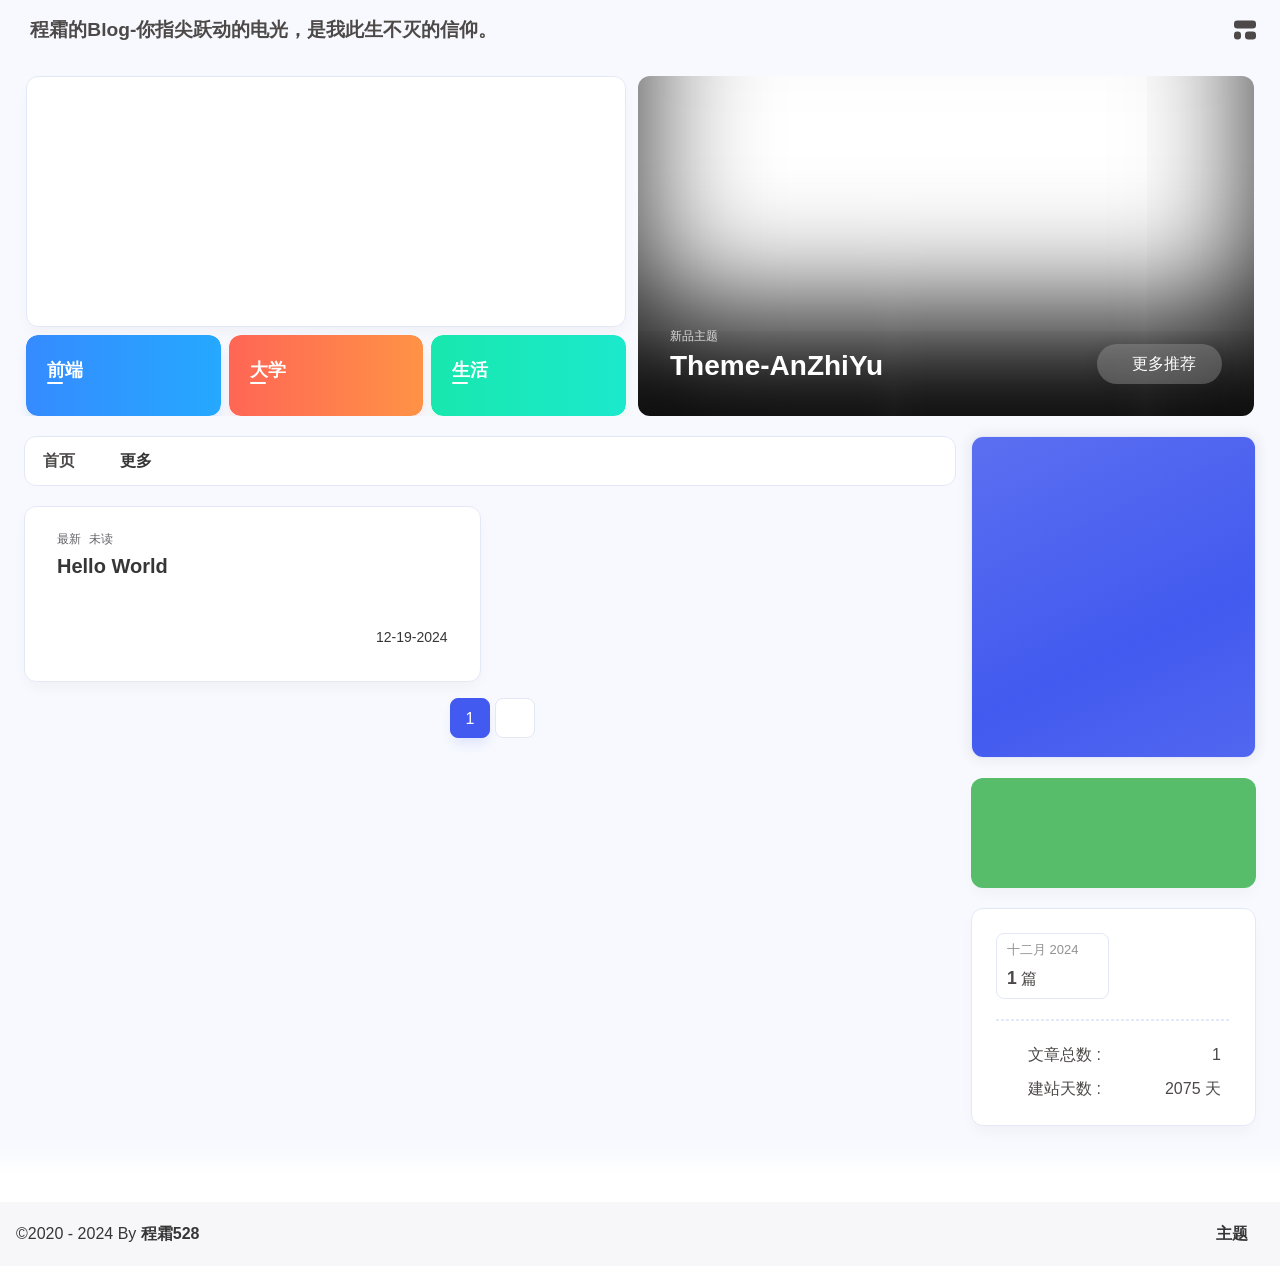
==== commit 4d509320: "Site updated: 2024-12-19 19:31:22" ====
--- a/index.html
+++ b/index.html
@@ -60,7 +60,7 @@
   isHome: true,
   isHighlightShrink: false,
   isToc: false,
-  postUpdate: '2024-12-19 19:27:24',
+  postUpdate: '2024-12-19 19:31:20',
   postMainColor: '',
 }</script><noscript><style type="text/css">
   #nav {
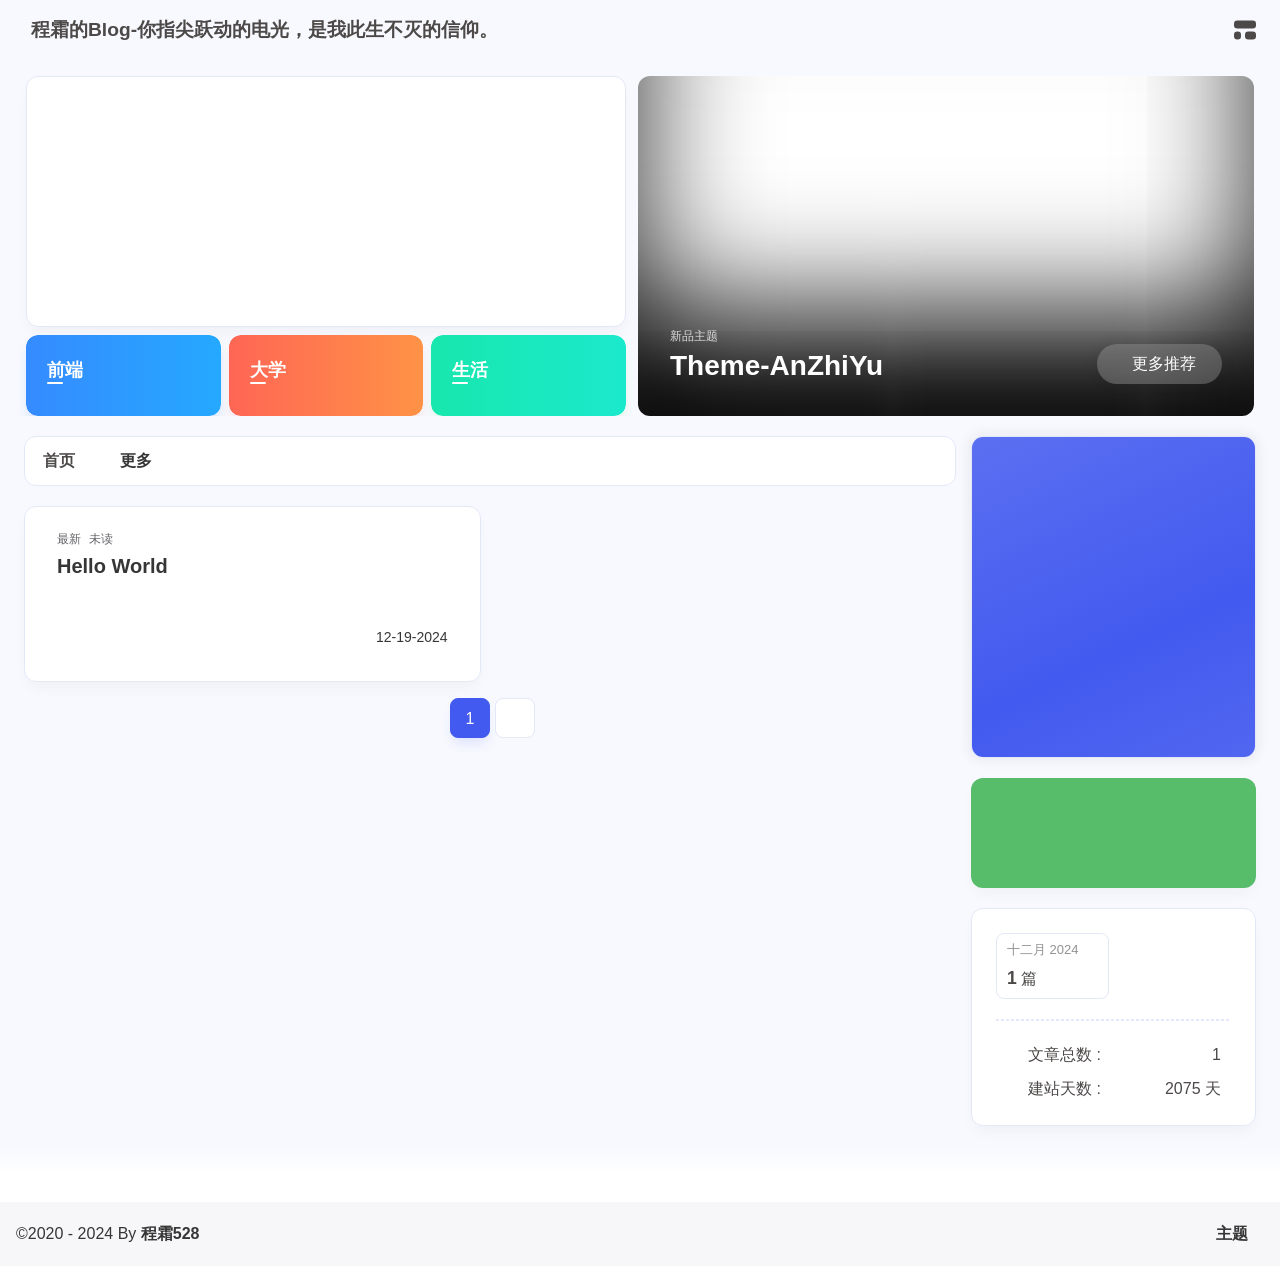
==== commit 0babf541: "Site updated: 2024-12-19 19:32:36" ====
--- a/index.html
+++ b/index.html
@@ -60,7 +60,7 @@
   isHome: true,
   isHighlightShrink: false,
   isToc: false,
-  postUpdate: '2024-12-19 19:31:20',
+  postUpdate: '2024-12-19 19:32:34',
   postMainColor: '',
 }</script><noscript><style type="text/css">
   #nav {
